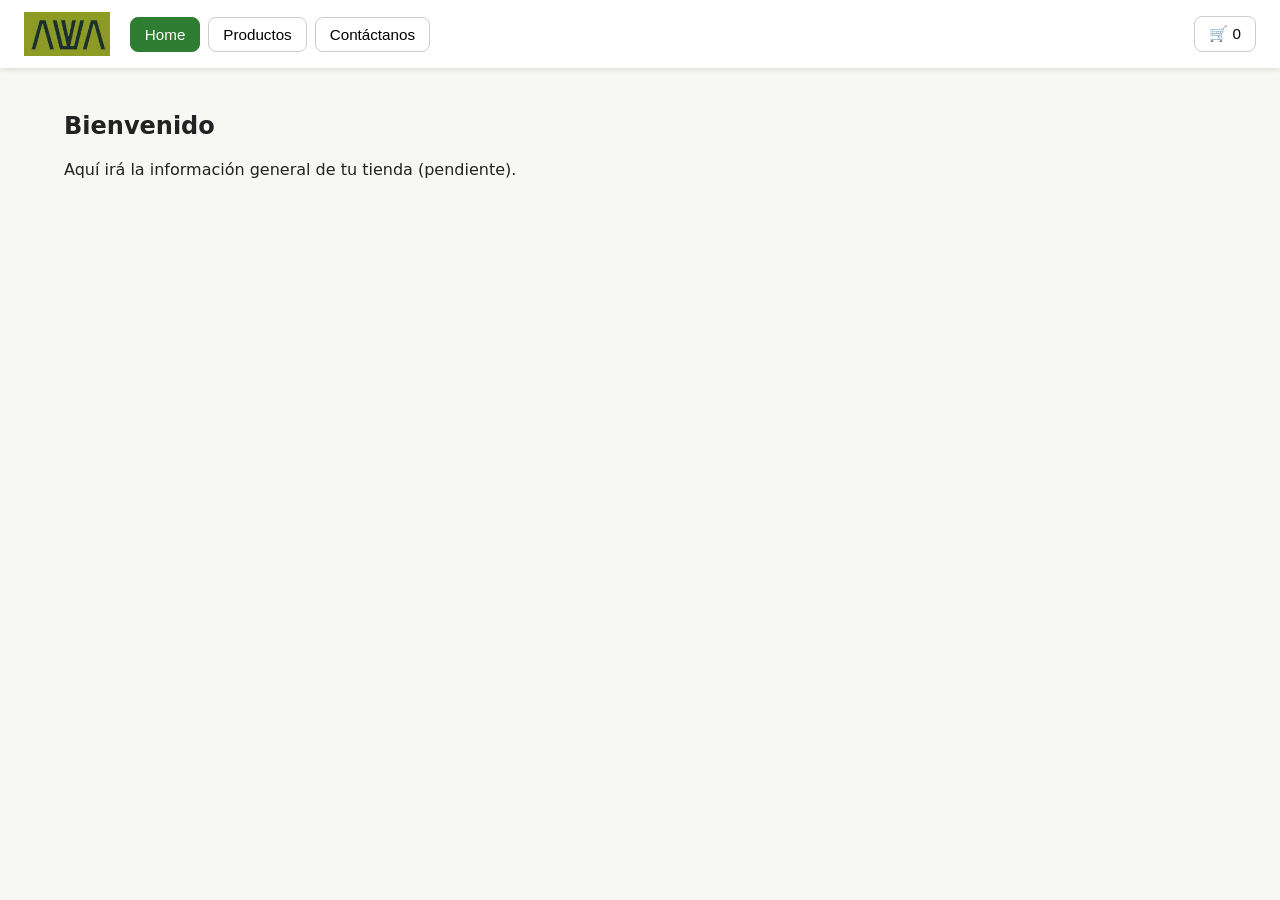
==== index.html @ 7bd3d3db "Add files via upload" ====
<!DOCTYPE html>
<html lang="es">
<head>
  <meta charset="UTF-8">
  <meta name="viewport" content="width=device-width, initial-scale=1">
  <title>Mi Tienda - Productos artesanales</title>
  <!-- Descripción que puede mostrar Google. Cámbiala por la tuya -->
  <meta name="description" content="Tienda de productos artesanales. Pide por WhatsApp de forma fácil y rápida.">
  <meta name="theme-color" content="#2e7d32">
  <link rel="icon" href="Images/Marca.png">
  <link rel="stylesheet" href="style.css">
</head>
<body>
  <header>
    <img class="logo" src="Images/Marca.png" alt="Mi Tienda">
    <nav>
      <button data-page="home" class="active">Home</button>
      <button data-page="productos">Productos</button>
      <button data-page="contacto">Contáctanos</button>
    </nav>
    <button id="cartBtn">🛒 <span id="cartCount">0</span></button>
  </header>

  <main>
    <!-- HOME: escribe aquí tu información general -->
    <section id="home" class="page active">
      <h2>Bienvenido</h2>
      <p>Aquí irá la información general de tu tienda (pendiente).</p>
    </section>

    <!-- PRODUCTOS -->
    <section id="productos" class="page">
      <div class="layout">
        <aside><input id="search" type="search" placeholder="Buscar producto..."></aside>
        <div id="grid" class="grid"></div>
      </div>
    </section>

    <!-- CONTÁCTANOS: escribe aquí tus datos -->
    <section id="contacto" class="page">
      <h2>Contáctanos</h2>
      <p>Nombre: (pendiente)</p>
      <p>Teléfono: (pendiente)</p>
      <p>Correo: (pendiente)</p>
    </section>
  </main>

  <!-- Carrito lateral -->
  <div id="cart">
    <h3>Carrito <button id="closeCart">✕</button></h3>
    <div id="cartItems"></div>
    <button id="orderCart" class="primary">Pedir por WhatsApp</button>
  </div>

  <!-- Ventana del producto -->
  <div id="overlay">
    <div id="modal">
      <button id="closeModal">✕</button>
      <div class="gallery">
        <button id="prev">←</button>
        <img id="mImg" alt="">
        <button id="next">→</button>
      </div>
      <div class="info">
        <h2 id="mName"></h2>
        <p id="mInfo"></p>
        <p id="mPrice"></p>
        <p><b id="mStock"></b></p>
        <div class="actions">
          <button id="buy" class="primary">COMPRAR</button>
          <button id="addModal">AÑADIR AL CARRITO</button>
        </div>
      </div>
    </div>
  </div>

  <script src="app.js"></script>
</body>
</html>
---- style.css ----
:root { --c: #2e7d32; --bg: #f7f7f4; --t: #222; }
* { box-sizing: border-box; }
body { margin: 0; font-family: system-ui, Arial, sans-serif; background: var(--bg); color: var(--t); }
header { display: flex; align-items: center; gap: 20px; padding: 12px 24px; background: #fff; box-shadow: 0 1px 6px #0002; position: sticky; top: 0; z-index: 5; }
.logo { height: 44px; width: auto; display: block; }
nav { flex: 1; display: flex; gap: 8px; }
button { cursor: pointer; border: 1px solid #ccc; background: #fff; border-radius: 8px; padding: 8px 14px; font-size: .95rem; }
nav button.active, .primary { background: var(--c); color: #fff; border-color: var(--c); }
main { padding: 24px; max-width: 1200px; margin: auto; }
.page { display: none; } .page.active { display: block; }
.layout { display: flex; gap: 24px; align-items: flex-start; }
aside { width: 200px; position: sticky; top: 80px; }
aside input { width: 100%; padding: 10px; border: 1px solid #ccc; border-radius: 8px; }
.grid { flex: 1; display: grid; grid-template-columns: repeat(4, 1fr); gap: 16px; }
.card { position: relative; aspect-ratio: 1; border-radius: 12px; overflow: hidden; background: #ddd; cursor: pointer; }
.card > img { width: 100%; height: 100%; object-fit: cover; display: block; }
.hover { position: absolute; inset: 0; background: #000a; color: #fff; padding: 12px; display: flex; flex-direction: column; justify-content: center; text-align: center; gap: 6px; opacity: 0; transition: .2s; }
.card:hover .hover { opacity: 1; }
.tags { position: absolute; top: 8px; right: 8px; display: flex; flex-direction: column; gap: 6px; align-items: flex-end; z-index: 2; }
.stock { background: #fff; border-radius: 6px; padding: 2px 8px; font-size: .8rem; font-weight: 700; }
.add { padding: 4px 8px; }
.price { position: absolute; top: 8px; left: 8px; z-index: 2; background: var(--c); color: #fff; border-radius: 6px; padding: 2px 8px; font-weight: 700; font-size: .9rem; }
.price:empty { display: none; }
#mPrice { font-size: 1.5rem; font-weight: 700; color: var(--c); margin: 0; }
#cart { position: fixed; top: 0; right: -340px; width: min(320px, 85vw); height: 100%; background: #fff; box-shadow: -2px 0 10px #0004; padding: 16px; transition: .3s; z-index: 8; display: flex; flex-direction: column; }
#cart.open { right: 0; }
#cart h3 { display: flex; justify-content: space-between; margin: 0 0 12px; }
#cartItems { flex: 1; overflow-y: auto; }
.item { display: flex; justify-content: space-between; align-items: center; padding: 8px 0; border-bottom: 1px solid #eee; gap: 6px; }
.item button { padding: 2px 8px; }
#overlay { position: fixed; inset: 0; background: #000b; display: none; align-items: center; justify-content: center; z-index: 10; padding: 16px; }
#overlay.open { display: flex; }
#modal { position: relative; background: #fff; border-radius: 14px; width: min(900px, 100%); max-height: 90vh; overflow: auto; display: grid; grid-template-columns: 1.2fr 1fr; gap: 20px; padding: 20px; }
#closeModal { position: absolute; top: 8px; right: 8px; }
.gallery { display: flex; align-items: center; gap: 8px; }
.gallery img { flex: 1; min-width: 0; width: 100%; aspect-ratio: 1; object-fit: cover; border-radius: 10px; background: #ddd; }
.actions { display: flex; gap: 10px; flex-wrap: wrap; margin-top: 16px; }
/* Celulares y pantallas táctiles: no existe "pasar el mouse", el nombre se ve siempre */
@media (hover: none) {
  .hover { display: none; }
  .card::after { content: attr(data-n); position: absolute; left: 0; right: 0; bottom: 0; background: #000a; color: #fff; padding: 6px; font-size: .85rem; text-align: center; }
}
@media (max-width: 600px) {
  header { flex-wrap: wrap; gap: 8px; padding: 10px 12px; }
  nav { order: 3; flex-basis: 100%; }
  main { padding: 12px; }
  .grid { gap: 10px; }
}
@media (max-width: 900px) {
  .grid { grid-template-columns: repeat(2, 1fr); }
  .layout { flex-direction: column; } aside { width: 100%; position: static; }
  #modal { grid-template-columns: 1fr; }
}
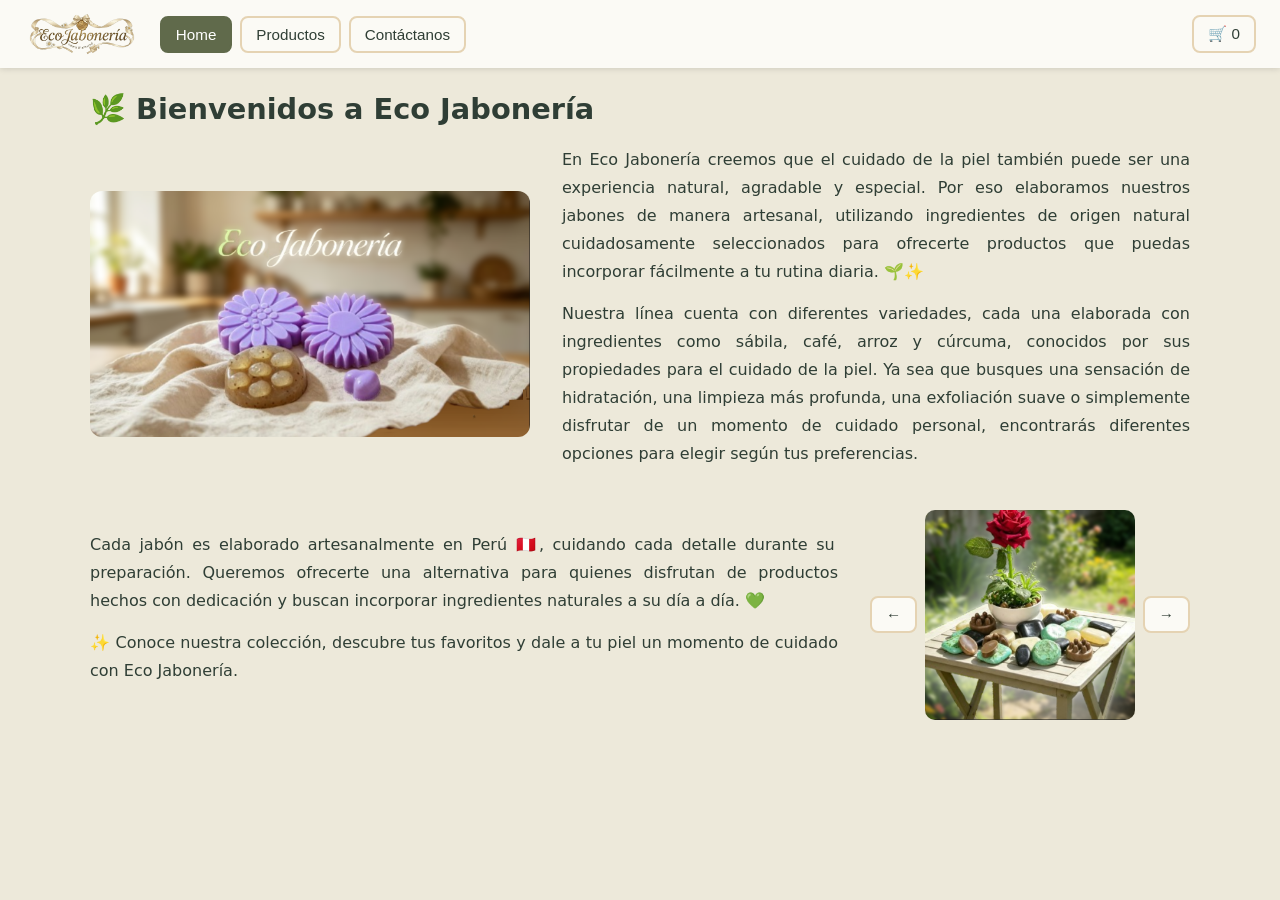
==== commit f969f7f1: "Add files via upload" ====
--- a/index.html
+++ b/index.html
@@ -3,16 +3,17 @@
 <head>
   <meta charset="UTF-8">
   <meta name="viewport" content="width=device-width, initial-scale=1">
-  <title>Mi Tienda - Productos artesanales</title>
+  <title>Eco Jabonería - Jabones artesanales naturales</title>
   <!-- Descripción que puede mostrar Google. Cámbiala por la tuya -->
-  <meta name="description" content="Tienda de productos artesanales. Pide por WhatsApp de forma fácil y rápida.">
-  <meta name="theme-color" content="#2e7d32">
+  <meta name="description" content="Eco Jabonería: jabones artesanales hechos en Perú con ingredientes naturales como sábila, café, arroz y cúrcuma. Pide por WhatsApp.">
+  <meta name="theme-color" content="#606A4B">
   <link rel="icon" href="Images/Marca.png">
+  <!-- Google Search Console: aquí se pega la etiqueta de verificación (ver explicación) -->
   <link rel="stylesheet" href="style.css">
 </head>
 <body>
   <header>
-    <img class="logo" src="Images/Marca.png" alt="Mi Tienda">
+    <img class="logo" src="Images/Marca.png" alt="Eco Jabonería">
     <nav>
       <button data-page="home" class="active">Home</button>
       <button data-page="productos">Productos</button>
@@ -24,8 +25,27 @@
   <main>
     <!-- HOME: escribe aquí tu información general -->
     <section id="home" class="page active">
-      <h2>Bienvenido</h2>
-      <p>Aquí irá la información general de tu tienda (pendiente).</p>
+      <div class="home">
+        <h2>🌿 Bienvenidos a Eco Jabonería</h2>
+        <div class="row">
+          <img class="hero" src="Images/Pres1.png" alt="Eco Jabonería">
+          <div class="home-text">
+            <p>En Eco Jabonería creemos que el cuidado de la piel también puede ser una experiencia natural, agradable y especial. Por eso elaboramos nuestros jabones de manera artesanal, utilizando ingredientes de origen natural cuidadosamente seleccionados para ofrecerte productos que puedas incorporar fácilmente a tu rutina diaria. 🌱✨</p>
+            <p>Nuestra línea cuenta con diferentes variedades, cada una elaborada con ingredientes como sábila, café, arroz y cúrcuma, conocidos por sus propiedades para el cuidado de la piel. Ya sea que busques una sensación de hidratación, una limpieza más profunda, una exfoliación suave o simplemente disfrutar de un momento de cuidado personal, encontrarás diferentes opciones para elegir según tus preferencias.</p>
+          </div>
+        </div>
+        <div class="row">
+          <div class="home-text">
+            <p>Cada jabón es elaborado artesanalmente en Perú 🇵🇪, cuidando cada detalle durante su preparación. Queremos ofrecerte una alternativa para quienes disfrutan de productos hechos con dedicación y buscan incorporar ingredientes naturales a su día a día. 💚</p>
+            <p>✨ Conoce nuestra colección, descubre tus favoritos y dale a tu piel un momento de cuidado con Eco Jabonería.</p>
+          </div>
+          <div class="gallery">
+            <button id="hPrev">←</button>
+            <img id="hImg" src="Images/Pres2.png" alt="">
+            <button id="hNext">→</button>
+          </div>
+        </div>
+      </div>
     </section>
 
     <!-- PRODUCTOS -->
@@ -38,10 +58,12 @@
 
     <!-- CONTÁCTANOS: escribe aquí tus datos -->
     <section id="contacto" class="page">
-      <h2>Contáctanos</h2>
-      <p>Nombre: (pendiente)</p>
-      <p>Teléfono: (pendiente)</p>
-      <p>Correo: (pendiente)</p>
+      <div class="contact">
+        <h2>Contáctanos</h2>
+        <p>Nombre: Martha Muñoz</p>
+        <p>Teléfono: 999039460</p>
+        <p class="frase">Jabones para tu bienestar, hechos para consentirte y cuidar 🌱</p>
+      </div>
     </section>
   </main>
 
@@ -49,6 +71,7 @@
   <div id="cart">
     <h3>Carrito <button id="closeCart">✕</button></h3>
     <div id="cartItems"></div>
+    <div id="cartTotal" class="total"></div>
     <button id="orderCart" class="primary">Pedir por WhatsApp</button>
   </div>
 
--- a/style.css
+++ b/style.css
@@ -1,28 +1,37 @@
-:root { --c: #2e7d32; --bg: #f7f7f4; --t: #222; }
+/* ====== COLORES (cámbialos aquí) ====== */
+:root {
+  --bg: #EDE9DA;   /* fondo de la página (crema/lino, menos blanco) */
+  --panel: #FBFAF5;/* fondo de cabecera, carrito y ventana del producto */
+  --oferta: #B5533C;/* color de la etiqueta OFERTA */
+  --t: #2F3E35;    /* texto principal */
+  --c: #606A4B;    /* botones principales (verde oliva) */
+  --btn-t: #FFFFFF;/* texto dentro de botones principales */
+  --line: #E5D3B3; /* bordes y botones secundarios (beige) */
+}
 * { box-sizing: border-box; }
 body { margin: 0; font-family: system-ui, Arial, sans-serif; background: var(--bg); color: var(--t); }
-header { display: flex; align-items: center; gap: 20px; padding: 12px 24px; background: #fff; box-shadow: 0 1px 6px #0002; position: sticky; top: 0; z-index: 5; }
+header { display: flex; align-items: center; gap: 20px; padding: 12px 24px; background: var(--panel); box-shadow: 0 1px 6px #0002; position: sticky; top: 0; z-index: 5; }
 .logo { height: 44px; width: auto; display: block; }
 nav { flex: 1; display: flex; gap: 8px; }
-button { cursor: pointer; border: 1px solid #ccc; background: #fff; border-radius: 8px; padding: 8px 14px; font-size: .95rem; }
-nav button.active, .primary { background: var(--c); color: #fff; border-color: var(--c); }
+button { cursor: pointer; border: 2px solid var(--line); background: var(--panel); color: var(--t); border-radius: 8px; padding: 8px 14px; font-size: .95rem; }
+nav button.active, .primary { background: var(--c); color: var(--btn-t); border-color: var(--c); }
 main { padding: 24px; max-width: 1200px; margin: auto; }
 .page { display: none; } .page.active { display: block; }
 .layout { display: flex; gap: 24px; align-items: flex-start; }
 aside { width: 200px; position: sticky; top: 80px; }
-aside input { width: 100%; padding: 10px; border: 1px solid #ccc; border-radius: 8px; }
+aside input { width: 100%; padding: 10px; border: 2px solid var(--line); border-radius: 8px; }
 .grid { flex: 1; display: grid; grid-template-columns: repeat(4, 1fr); gap: 16px; }
-.card { position: relative; aspect-ratio: 1; border-radius: 12px; overflow: hidden; background: #ddd; cursor: pointer; }
-.card > img { width: 100%; height: 100%; object-fit: cover; display: block; }
-.hover { position: absolute; inset: 0; background: #000a; color: #fff; padding: 12px; display: flex; flex-direction: column; justify-content: center; text-align: center; gap: 6px; opacity: 0; transition: .2s; }
+.card { position: relative; aspect-ratio: 1; border-radius: 12px; background: var(--line); cursor: pointer; }
+.card > img { border-radius: 12px; width: 100%; height: 100%; object-fit: cover; display: block; }
+.hover { border-radius: 12px; position: absolute; inset: 0; background: #000a; color: #fff; padding: 12px; display: flex; flex-direction: column; justify-content: center; text-align: center; gap: 6px; opacity: 0; transition: .2s; }
 .card:hover .hover { opacity: 1; }
 .tags { position: absolute; top: 8px; right: 8px; display: flex; flex-direction: column; gap: 6px; align-items: flex-end; z-index: 2; }
-.stock { background: #fff; border-radius: 6px; padding: 2px 8px; font-size: .8rem; font-weight: 700; }
+.stock { background: var(--panel); border-radius: 6px; padding: 2px 8px; font-size: .8rem; font-weight: 700; }
 .add { padding: 4px 8px; }
-.price { position: absolute; top: 8px; left: 8px; z-index: 2; background: var(--c); color: #fff; border-radius: 6px; padding: 2px 8px; font-weight: 700; font-size: .9rem; }
+.price { position: absolute; top: 8px; left: 8px; z-index: 2; background: var(--c); color: var(--btn-t); border-radius: 6px; padding: 2px 8px; font-weight: 700; font-size: .9rem; }
 .price:empty { display: none; }
 #mPrice { font-size: 1.5rem; font-weight: 700; color: var(--c); margin: 0; }
-#cart { position: fixed; top: 0; right: -340px; width: min(320px, 85vw); height: 100%; background: #fff; box-shadow: -2px 0 10px #0004; padding: 16px; transition: .3s; z-index: 8; display: flex; flex-direction: column; }
+#cart { position: fixed; top: 0; right: -340px; width: min(320px, 85vw); height: 100%; background: var(--panel); box-shadow: -2px 0 10px #0004; padding: 16px; transition: .3s; z-index: 8; display: flex; flex-direction: column; }
 #cart.open { right: 0; }
 #cart h3 { display: flex; justify-content: space-between; margin: 0 0 12px; }
 #cartItems { flex: 1; overflow-y: auto; }
@@ -30,7 +39,7 @@
 .item button { padding: 2px 8px; }
 #overlay { position: fixed; inset: 0; background: #000b; display: none; align-items: center; justify-content: center; z-index: 10; padding: 16px; }
 #overlay.open { display: flex; }
-#modal { position: relative; background: #fff; border-radius: 14px; width: min(900px, 100%); max-height: 90vh; overflow: auto; display: grid; grid-template-columns: 1.2fr 1fr; gap: 20px; padding: 20px; }
+#modal { position: relative; background: var(--panel); border-radius: 14px; width: min(900px, 100%); max-height: 90vh; overflow: auto; display: grid; grid-template-columns: 1.2fr 1fr; gap: 20px; padding: 20px; }
 #closeModal { position: absolute; top: 8px; right: 8px; }
 .gallery { display: flex; align-items: center; gap: 8px; }
 .gallery img { flex: 1; min-width: 0; width: 100%; aspect-ratio: 1; object-fit: cover; border-radius: 10px; background: #ddd; }
@@ -38,7 +47,7 @@
 /* Celulares y pantallas táctiles: no existe "pasar el mouse", el nombre se ve siempre */
 @media (hover: none) {
   .hover { display: none; }
-  .card::after { content: attr(data-n); position: absolute; left: 0; right: 0; bottom: 0; background: #000a; color: #fff; padding: 6px; font-size: .85rem; text-align: center; }
+  .card::after { border-radius: 0 0 12px 12px; content: attr(data-n); position: absolute; left: 0; right: 0; bottom: 0; background: #000a; color: #fff; padding: 6px; font-size: .85rem; text-align: center; }
 }
 @media (max-width: 600px) {
   header { flex-wrap: wrap; gap: 8px; padding: 10px 12px; }
@@ -51,3 +60,32 @@
   .layout { flex-direction: column; } aside { width: 100%; position: static; }
   #modal { grid-template-columns: 1fr; }
 }
+
+/* Total del carrito */
+.total { font-weight: 700; font-size: 1.15rem; padding: 10px 0; margin-top: 8px; border-top: 2px solid var(--line); }
+.total:empty { display: none; }
+.item small { opacity: .75; }
+/* Home */
+.home { max-width: 1100px; margin: 0 auto; }
+.home h2 { font-size: 1.8rem; margin: 0 0 20px; }
+.row { display: flex; gap: 32px; align-items: center; margin-bottom: 28px; }
+.hero { width: min(440px, 42%); flex-shrink: 0; border-radius: 12px; display: block; background: var(--line); }
+.home .gallery { width: min(320px, 38%); flex-shrink: 0; }
+.home-text { flex: 1; min-width: 0; }
+.home-text p { line-height: 1.75; text-align: justify; hyphens: auto; margin: 0 0 14px; }
+@media (max-width: 800px) { .row { flex-direction: column; } .hero, .home .gallery { width: 100%; } }
+/* Contáctanos */
+.contact { max-width: 520px; margin: 0 auto; }
+.contact p { font-size: 1.15rem; margin: 8px 0; }
+.contact .frase { text-align: center; font-weight: 700; font-style: italic; font-size: 1.3rem; margin-top: 32px; }
+
+/* Ofertas */
+.oferta { position: absolute; top: -12px; left: 50%; transform: translateX(-50%); z-index: 4; background: var(--oferta); color: #fff; font-weight: 800; font-size: .75rem; letter-spacing: .5px; padding: 3px 12px; border-radius: 999px; box-shadow: 0 2px 6px #0004; white-space: nowrap; }
+.oferta.static { position: static; transform: none; display: inline-block; margin-left: 8px; vertical-align: middle; }
+.price s { opacity: .7; margin-right: 2px; }
+#mPrice s { opacity: .55; font-size: 1.1rem; font-weight: 400; }
+.sp { position: absolute; z-index: 4; font-style: normal; font-size: 1.15rem; pointer-events: none; animation: tw 1.8s ease-in-out infinite; }
+.s1 { left: -9px; bottom: 14%; }
+.s2 { right: -9px; top: 42%; animation-delay: .6s; }
+.s3 { right: 16%; bottom: -12px; animation-delay: 1.2s; }
+@keyframes tw { 0%, 100% { transform: scale(1); opacity: 1; } 50% { transform: scale(1.3); opacity: .6; } }
